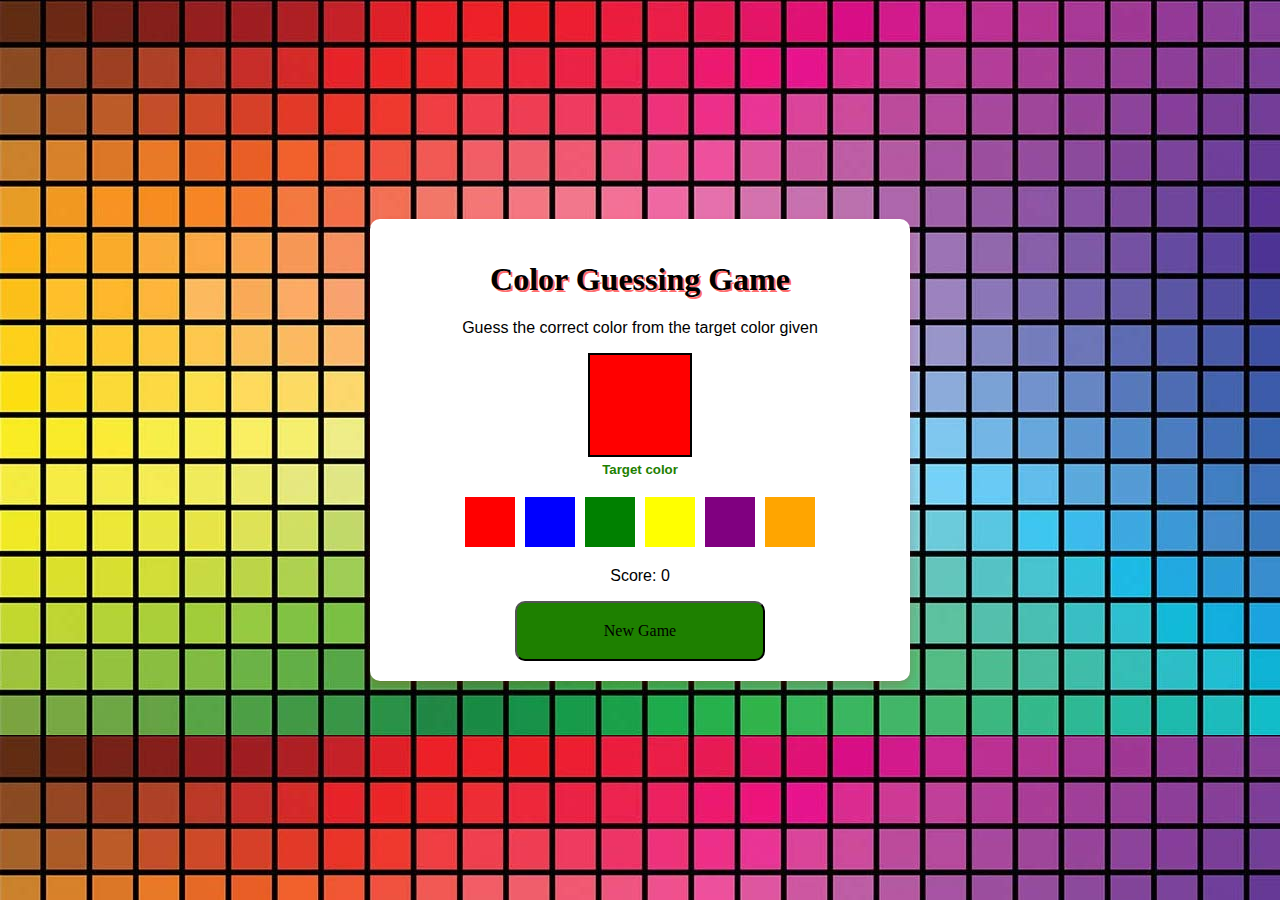
==== index.html @ ec9750fe "first commit" ====
<!DOCTYPE html>
<html lang="en">
<head>
    <meta charset="UTF-8">
    <meta name="viewport" content="width=device-width, initial-scale=1.0">
    <title>Color Guessing Game</title>
    <link rel="stylesheet" href="index.css" />
   
</head>
<body>
    <main class="section">
    <h1>Color Guessing Game</h1>
    <p id="gameInstructions">Guess the correct color from the target color given</p>
    <div class="target_color">
        <div id="colorBox" data-testid="colorBox">
    </div>
    <h5>Target color</h5>
    </div>
    <div class="colorOptions" id="colorOptions"></div>
    <p id="gameStatus" data-testid="gameStatus"></p>
    <p>Score: <span id="score" data-testid="score">0</span></p>
    <button id="newGameButton" data-testid="newGameButton">New Game</button>
</main>
    <script src="index.js">
        
    </script>
</body>
</html>
---- index.css ----
body {
  font-family: Arial, sans-serif;
  display: flex;
  justify-content: center;
  align-items: center;
  height: 100vh;
  margin: 0;
  background-image: url(./colorss.jpg);
}
.section {
  background: white;
  padding: 20px;
  border-radius: 10px;
  box-shadow: 0 4px 8px rgba(210, 0, 0, 0.2);
  text-align: center;
  width: 500px;
}
h1 {
  font-weight: 700;
  font-family: Georgia, "Times New Roman", Times, serif;
  text-shadow: 2px 2px #ff6c6c;
  animation: colorCycle 5s infinite alternate;
}

h5 {
  margin: 0px;
  color: rgb(30, 128, 0);
  font-weight: bold;
}
@keyframes colorCycle {
  0% {
    color: rgb(207, 3, 3);
  }
  20% {
    color: darkred;
  }
  40% {
    color: purple;
  }
  60% {
    color: blue;
  }
  80% {
    color: green;
  }
  100% {
    color: orange;
  }
}

#colorBox {
  width: 100px;
  height: 100px;
  margin: 5px auto;
  border: 2px solid black;
}

.colorOptions {
  display: flex;
  justify-content: center;
  gap: 10px;
  margin: 20px;
}
.colorOption {
  width: 50px;
  height: 50px;
  border: none;
  cursor: pointer;
}
#gameStatus {
  font-weight: bold;
  margin: 10px;
}
#newGameButton {
  height: 60px;
  width: 250px;
  background-color: rgb(30, 128, 0);
  font-size: 16px;
  font-family: Georgia, "Times New Roman", Times, serif;
  border-radius: 10px;
}
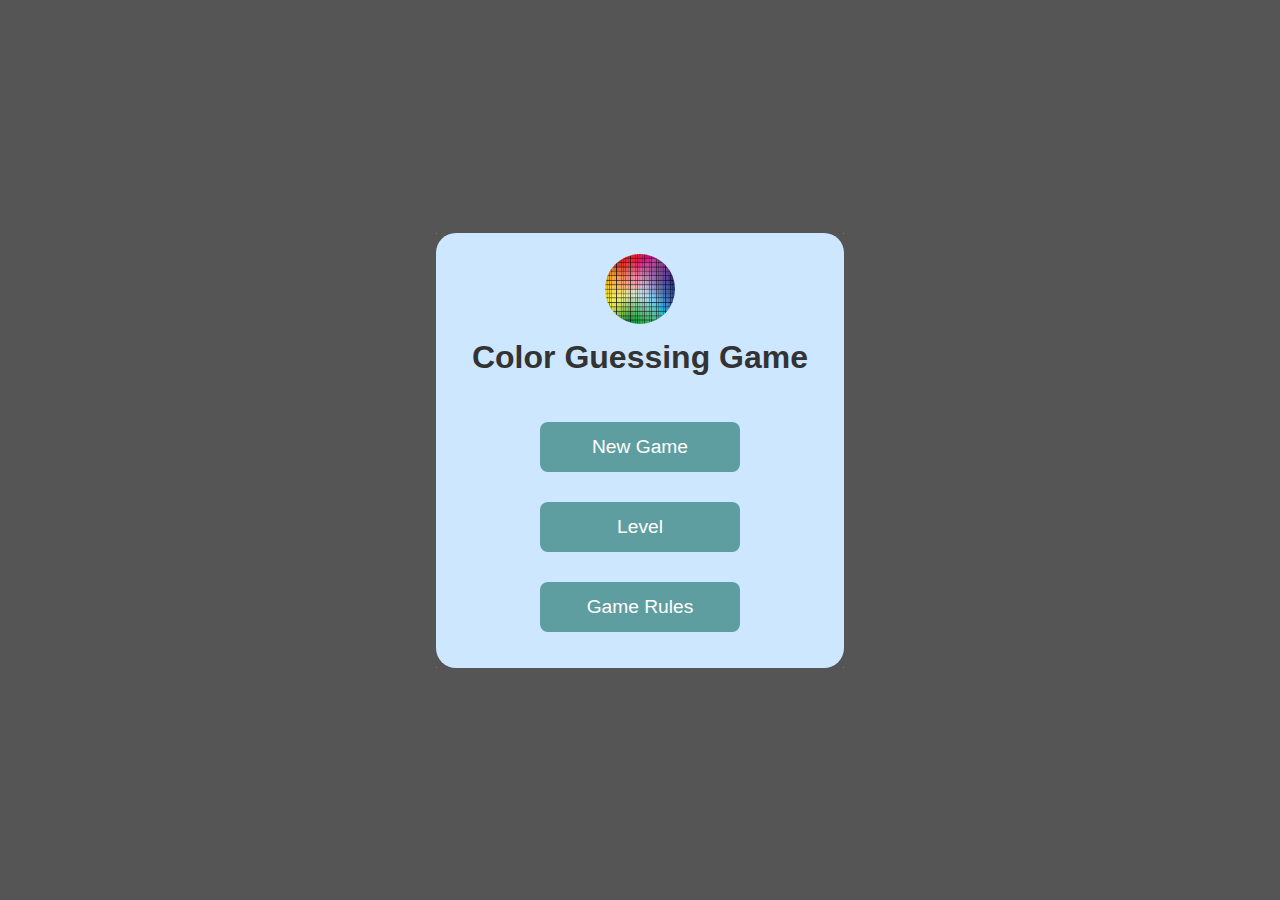
==== commit 9fe4e88d: "changes" ====
--- a/index.html
+++ b/index.html
@@ -1,28 +1,35 @@
 <!DOCTYPE html>
 <html lang="en">
-<head>
-    <meta charset="UTF-8">
-    <meta name="viewport" content="width=device-width, initial-scale=1.0">
+  <head>
+    <meta charset="UTF-8" />
+    <meta name="viewport" content="width=device-width, initial-scale=1.0" />
     <title>Color Guessing Game</title>
-    <link rel="stylesheet" href="index.css" />
-   
-</head>
-<body>
+    <link rel="stylesheet" href="landing.css" />
+  </head>
+  <body>
     <main class="section">
-    <h1>Color Guessing Game</h1>
-    <p id="gameInstructions">Guess the correct color from the target color given</p>
-    <div class="target_color">
-        <div id="colorBox" data-testid="colorBox">
-    </div>
-    <h5>Target color</h5>
-    </div>
-    <div class="colorOptions" id="colorOptions"></div>
-    <p id="gameStatus" data-testid="gameStatus"></p>
-    <p>Score: <span id="score" data-testid="score">0</span></p>
-    <button id="newGameButton" data-testid="newGameButton">New Game</button>
-</main>
-    <script src="index.js">
-        
-    </script>
-</body>
+      <div id="mainMenu">
+        <img src="./colorss.jpg" />
+        <h1>Color Guessing Game</h1>
+        <button id="newGameButton"><a href="game.html">New Game</a></button>
+
+        <button id="selectLevelBtn">Level</button>
+
+        <button id="rulesButton"><a href="rules.html">Game Rules</a></button>
+      </div>
+
+      <div id="levelPopup" class="popup">
+        <h2>Select a Level</h2>
+        <div id="levelButtons">
+          <button class="level-choice" data-level="1">Level 1</button>
+          <button class="level-choice" data-level="2">Level 2</button>
+          <button class="level-choice" data-level="3">Level 3</button>
+          <button class="level-choice" data-level="4">Level 4</button>
+          <button class="level-choice" data-level="5">Level 5</button>
+        </div>
+        <button id="closePopup">Cancel</button>
+      </div>
+    </main>
+    <script src="landing.js"></script>
+  </body>
 </html>
--- a/landing.css
+++ b/landing.css
@@ -0,0 +1,112 @@
+* {
+  margin: 0;
+  padding: 0;
+  box-sizing: border-box;
+  font-family: Arial, sans-serif;
+}
+
+body {
+  background-color: #555;
+  color: #333;
+  display: flex;
+  flex-direction: column;
+  align-items: center;
+  justify-content: center;
+  min-height: 100vh;
+  text-align: center;
+}
+
+h1 {
+  font-size: 2rem;
+  margin-bottom: 1rem;
+  animation: colorCycle 5s infinite alternate;
+  padding: 15px;
+}
+
+button {
+  background-color: #5f9ea0;
+  color: white;
+  font-size: 1.1rem;
+  padding: 12px 25px;
+  margin: 10px;
+  border: none;
+  border-radius: 8px;
+  cursor: pointer;
+  transition: background-color 0.3s ease;
+}
+
+button:hover {
+  background-color: rgb(207, 3, 3);
+}
+
+a {
+  text-decoration: none;
+  color: white;
+}
+.section {
+  background-color: rgb(204, 231, 255);
+  border: 1px rgb(207, 3, 3) solid;
+  border-radius: 20px;
+  border-image: url(./colorss.jpg);
+  padding: 20px;
+}
+
+#mainMenu {
+  display: flex;
+  flex-direction: column;
+  align-items: center;
+}
+
+#mainMenu button {
+  width: 200px;
+  height: 50px;
+  margin: 15px;
+  font-size: 1.2rem;
+}
+
+@keyframes colorCycle {
+  0% {
+    color: rgb(207, 3, 3);
+  }
+  20% {
+    color: rgb(255, 0, 187);
+  }
+  40% {
+    color: rgb(139, 0, 152);
+  }
+  60% {
+    color: blue;
+  }
+  80% {
+    color: rgb(255, 255, 255);
+  }
+  100% {
+    color: orange;
+  }
+}
+
+img {
+  width: 70px;
+  height: 70px;
+  border-radius: 50%;
+}
+.popup {
+  display: none; /* Hide by default */
+  position: fixed;
+  top: 50%;
+  left: 50%;
+  transform: translate(-50%, -50%);
+  background: #555;
+  padding: 20px;
+  border-radius: 10px;
+  text-align: center;
+  box-shadow: 0 8px 16px hwb(0 9% 47%);
+  color: white;
+}
+#closePopup {
+  background-color: rgb(207, 3, 3);
+}
+
+#closePopup:hover {
+  background-color: #5f9ea0;
+}
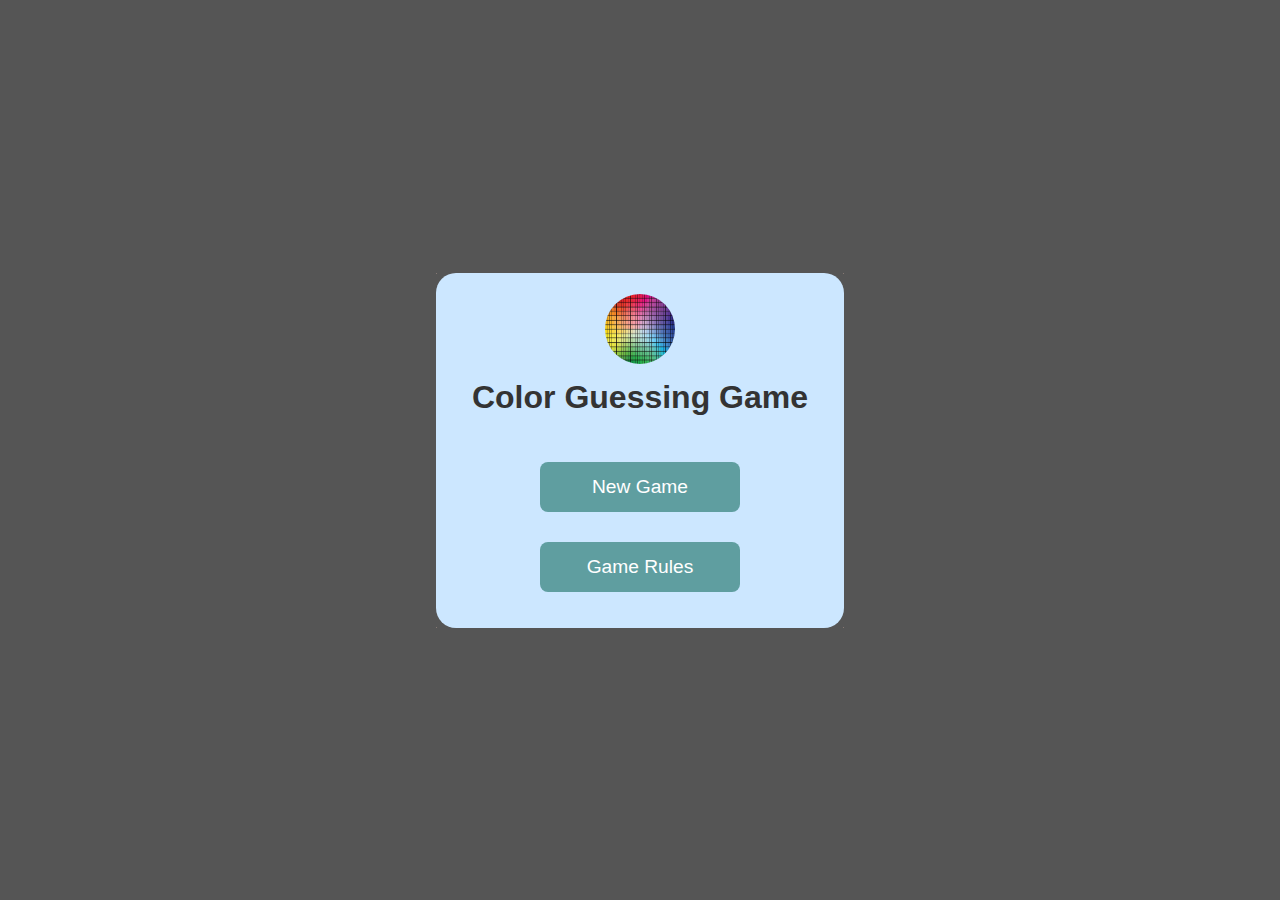
==== commit 19b767e5: "more changes" ====
--- a/index.html
+++ b/index.html
@@ -13,21 +13,7 @@
         <h1>Color Guessing Game</h1>
         <button id="newGameButton"><a href="game.html">New Game</a></button>
 
-        <button id="selectLevelBtn">Level</button>
-
         <button id="rulesButton"><a href="rules.html">Game Rules</a></button>
-      </div>
-
-      <div id="levelPopup" class="popup">
-        <h2>Select a Level</h2>
-        <div id="levelButtons">
-          <button class="level-choice" data-level="1">Level 1</button>
-          <button class="level-choice" data-level="2">Level 2</button>
-          <button class="level-choice" data-level="3">Level 3</button>
-          <button class="level-choice" data-level="4">Level 4</button>
-          <button class="level-choice" data-level="5">Level 5</button>
-        </div>
-        <button id="closePopup">Cancel</button>
       </div>
     </main>
     <script src="landing.js"></script>
--- a/landing.css
+++ b/landing.css
@@ -91,7 +91,7 @@
   border-radius: 50%;
 }
 .popup {
-  display: none; /* Hide by default */
+  display: none; 
   position: fixed;
   top: 50%;
   left: 50%;
